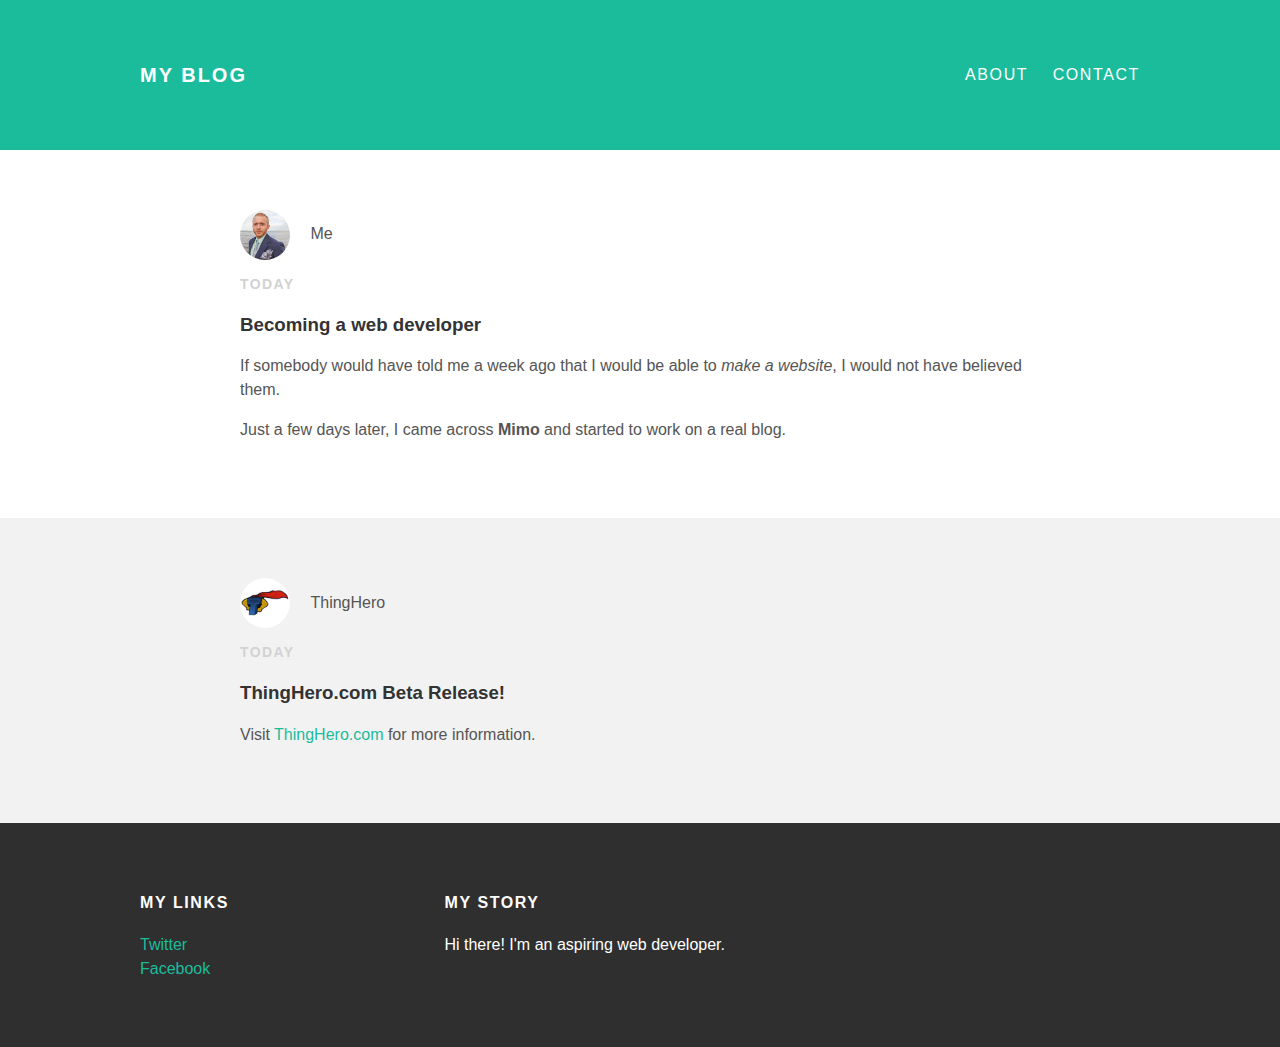
==== index.html @ 60423c80 "Add files via upload" ====
<!DOCTYPE html>
<html>
 <head>
   <title>My blog</title>
   <link href="styles.css" rel="stylesheet" type="text/css">
 </head>
 <body>
   <div id="header">
    <div class="container">
      <a id="header-title" href="index.html">My Blog</a>
      <ul id="header-nav">
        <li><a href="about.html">About</a></li>
        <li><a href="mailto:phillipmrzyglocki@gmail.com">Contact</a></li>
      </ul>
    </div>
   </div>
   <div id="content">
    <div class="post-container">
      <div class="post">
        <div class="post-author">
          <img src="HEADSHOT1.png">
          <span>Me</span>
        </div> <!-- post-author -->
        <p class="post-date">Today</p>
        <h3 class="post-title">Becoming a web developer</h3>
        <div class="post-content">
          <p>If somebody would have told me a week ago that I would be able to <em>make a website</em>, I would not have believed them.</p>
          <p>Just a few days later, I came across <b>Mimo</b> and started to work on a real blog.</p>
        </div> <!-- post-content -->
      </div> <!-- post -->
    </div> <!-- post-container -->
    <div class="post-container">
      <div class="post">
        <div class="post-author">
          <img src="ThingHero-Tpose-300x300xcf.png">
          <span>ThingHero</span>
        </div>
        <p class="post-date">Today</p>
        <h3 class="post-title">ThingHero.com Beta Release!</h3>
        <div class="post-content">
          <p>Visit <a href="https://thinghero.com">ThingHero.com</a> for more information.</p>
        </div> <!-- post-content -->
      </div> <!-- post -->
    </div> <!-- post-container -->
  </div> <!-- content -->
   <div id="footer">
    <div class="container">
      <div class="column">
        <h4>My Links</h4>
        <p>
          <a href="https://twitter.com/pmrzyg">Twitter</a>
          <br>
          <a href="https://facebook.com/phillip.mrzyglocki">Facebook</a>
        </p>
      </div>
      <div class="column">
        <h4>My Story</h4>
        <p>Hi there! I'm an aspiring web developer.</p>
      </div>
    </div>
   </div>
 </body>
</html>
---- styles.css ----
@import url(http://fonts.googleapis.com/css?family=Montserrat: 400, 700);

body {
  color: #555;
  margin: 0;

  font-family: 'Montserrat', sans-serif;
}
#header {
  background-color: #1abc9c;
  height: 150px;
  line-height: 150px;
}
#header a {
  color: white;
  text-decoration: none;
  text-transform: uppercase;
  letter-spacing: 0.1em;
}
#header a:hover {
  color: #222;
}
#header-title {
  display: block;
  float: left;
  font-size: 20px;
  font-weight: bold;
}
#header-nav {
  display: block;
  float: right;
  margin-top: 0;
}
#header-nav li {
  display: inline;
  padding-left: 20px;
}
.container {
  max-width: 1000px;
  margin: 0 auto;
}
#footer {
  background-color: #2f2f2f;
  padding: 50px 0;
}
#footer h4 {
  color: white;
  text-transform: uppercase;
  letter-spacing: 0.1em;
}
#footer p {
  color: white;
}
.column {
  min-width: 300px;
  display: inline-block;
  vertical-align: top;
}
a {
  color: #1abc9c;
  text-decoration: none;
}
a:hover {
  color: #F6A623;
}
.post, .about {
  max-width: 800px;
  margin: 0 auto;
  padding: 60px 0;
}
.post-container:nth-child(even) {
  background-color: #f2f2f2;
}
.about {
  text-align: center;
}
.post-author img {
  width: 50px;
  height: 50px;
  vertical-align: middle;
}
.post-author img, .about-author img {
  border-radius: 50%;
}
.post-author span {
  margin-left: 16px;
}
.post-date {
  color: #D2D2D2;

  font-size: 14px;
  font-weight: bold;
  text-transform: uppercase;
  letter-spacing: 0.1em;
}
h1, h2, h3, h4 {
  color: #333;
}
p {
  line-height: 1.5;
}
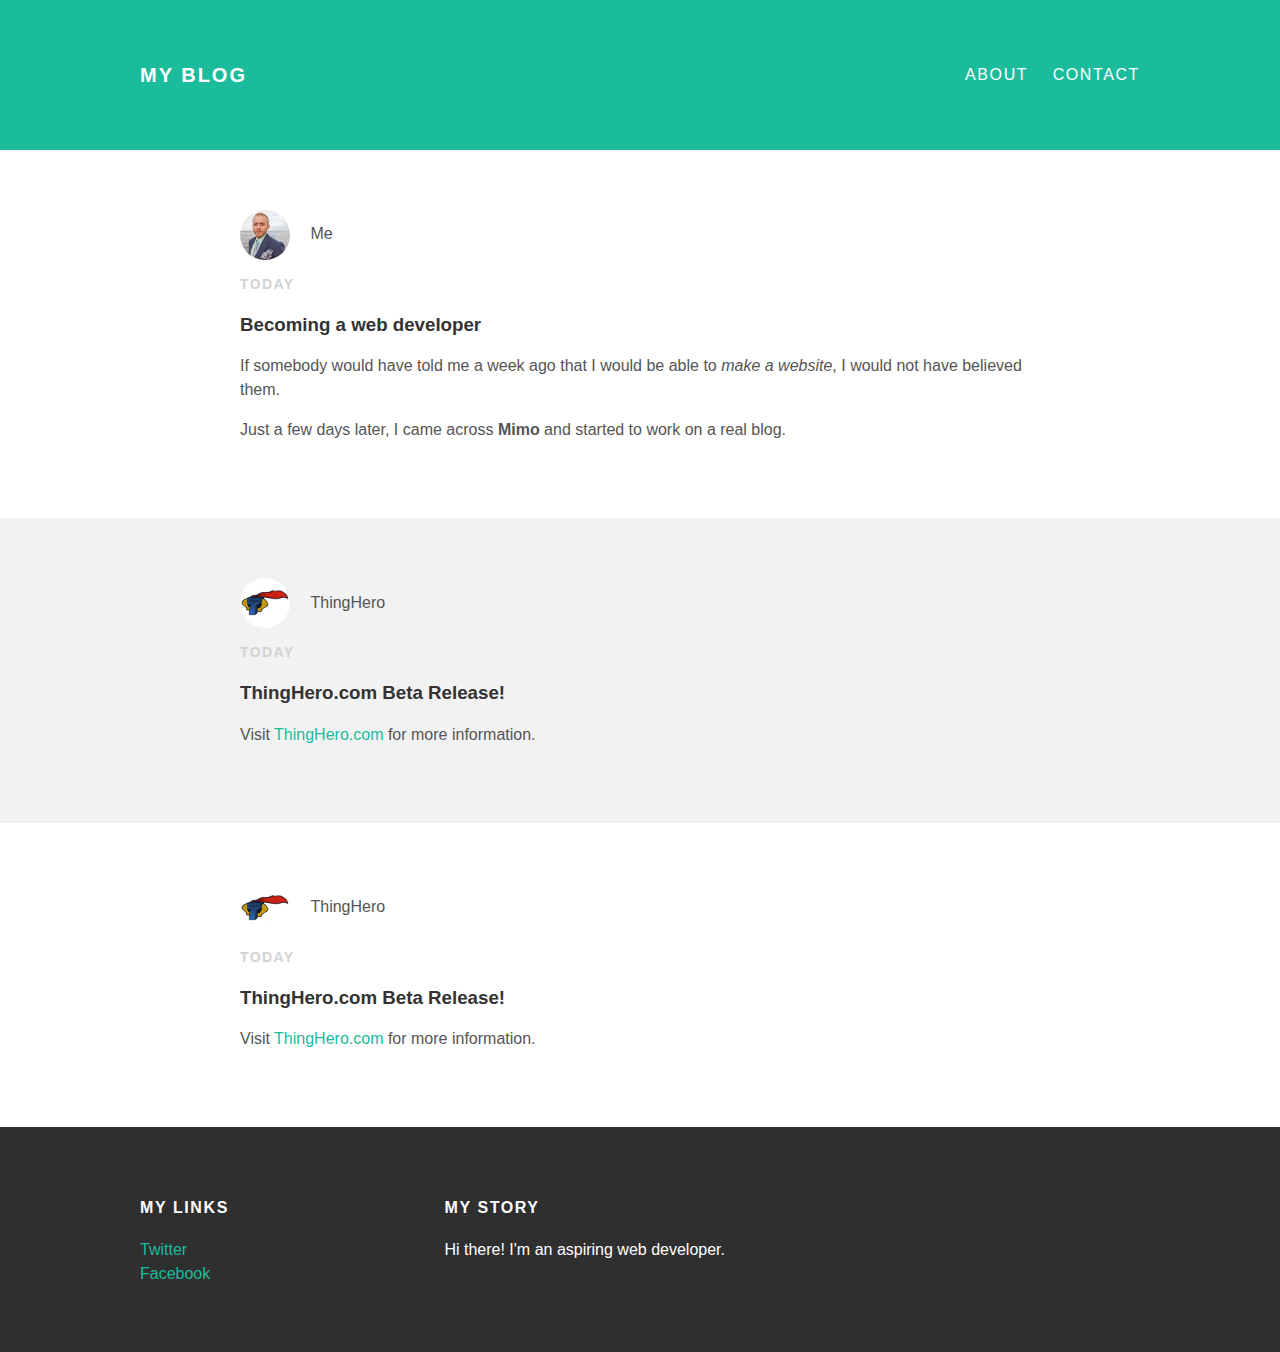
==== commit 97de484f: "Update index.html" ====
--- a/index.html
+++ b/index.html
@@ -42,6 +42,19 @@
         </div> <!-- post-content -->
       </div> <!-- post -->
     </div> <!-- post-container -->
+    <div class="post-container">
+      <div class="post">
+        <div class="post-author">
+          <img src="ThingHero-Tpose-300x300xcf.png">
+          <span>ThingHero</span>
+        </div>
+        <p class="post-date">Today</p>
+        <h3 class="post-title">ThingHero.com Beta Release!</h3>
+        <div class="post-content">
+          <p>Visit <a href="https://thinghero.com">ThingHero.com</a> for more information.</p>
+        </div> <!-- post-content -->
+      </div> <!-- post -->
+    </div> <!-- post-container -->
   </div> <!-- content -->
    <div id="footer">
     <div class="container">
